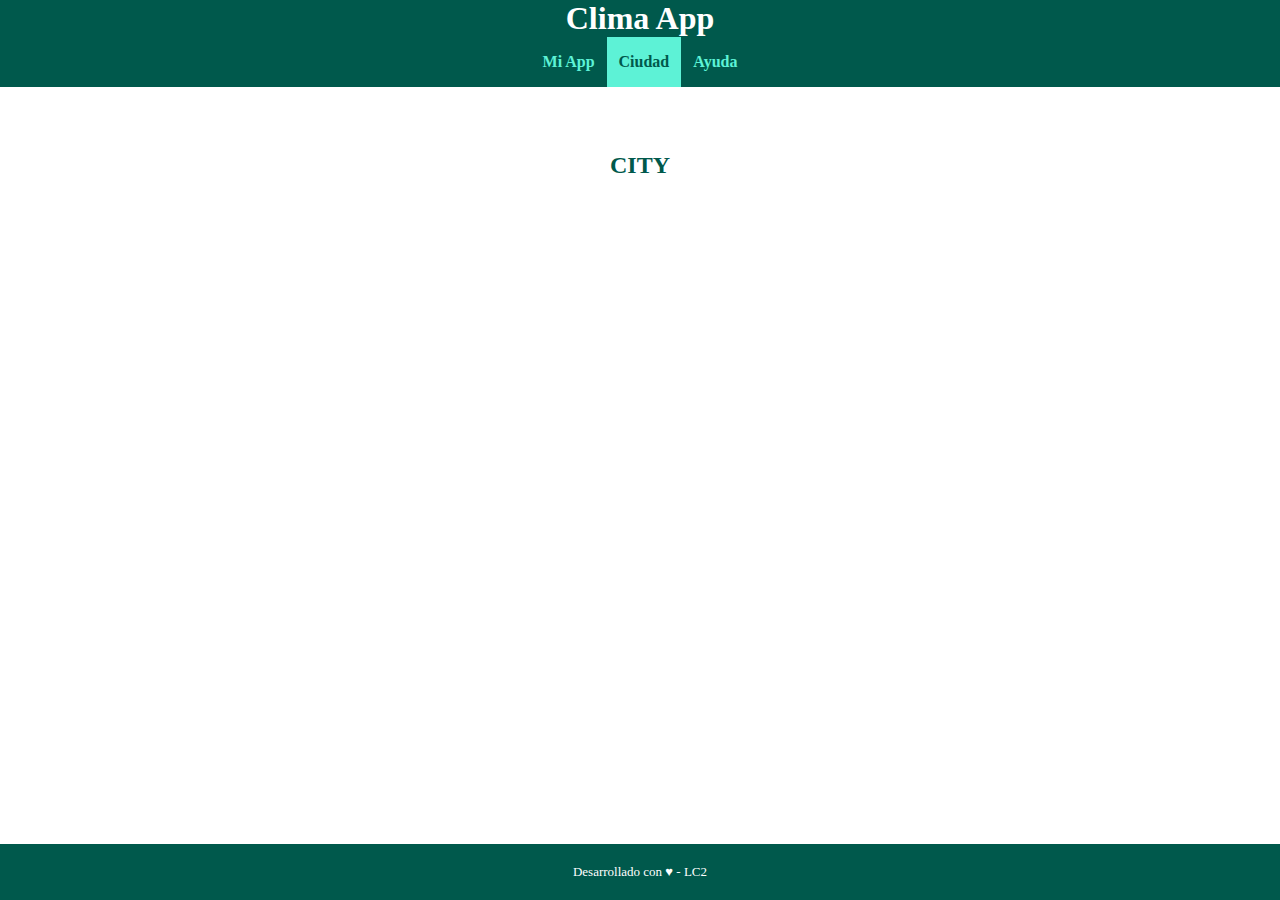
==== Grupo7_TpClima/add_city.html @ d2a12b85 "Pagina principal enlazada" ====
<!DOCTYPE html>
<html lang="es">

<head>
    <meta charset="UTF-8">
    <meta name="viewport" content="width=device-width, initial-scale=1.0">
    <title>TUP LC2 - TP Integrador</title>
    <!-- Estilos CSS -->
    <link rel="stylesheet" href="css/common.css">
</head>

<body>
    <header>
        <h1>
            <span>Clima App</span>
        </h1>
        <nav>
            <ul>
                <li><a href="index.html">Mi App</a></li>
                <li class="current-page"><a href="#">Ciudad</a></li>
                <li><a href="help.html">Ayuda</a></li>
            </ul>
        </nav>
    </header>
    <!-- Contenido principal de la página -->
    <main>
        <h2>CITY</h2>
        <section id="form-city-list">
            <!-- Sección donde se debe colocar el formulario, con el select y el
botón de consultar -->
        </section>
        <section id="section-weather-result">
            <!-- Sección donde se debe mostrar el clima de la ciudad -->
        </section>
    </main>
    <footer>
        <p>
            Desarrollado con ♥ - LC2
        </p>
    </footer>
</body>

</html>
---- Grupo7_TpClima/css/common.css ----
* {
    box-sizing: border-box;
    margin: 0;
    padding: 0;
    font-family: 'Lucida Sans', 'Lucida Sans Regular', 'Lucida Grande', 'Lucida Sans'
 'Unicode', Geneva, Verdana, sans-serif;

}

:root {
    /* Declaro variables CSS con colores principales */
    --color-theme: #00594c;
    --color-active: #5df2d6;
    --color-back-active: #04957d;
    --color-gradient: linear-gradient(to right, var(--color-theme),
var(--color-back-active));
}

body {
    height: 100%;
    width: 100%;
}

ul {
    list-style: none;
    padding: 0;
    margin: 0;
}

button,
a {
    user-select: none;
    -webkit-user-select: none;
}

header {
    position: fixed;
    top: 0;
    width: 100%;
    background: var(--color-theme);
}

nav>ul {
    display: flex;
    justify-content: space-between;
    justify-content: center;
}

nav li {
    flex:
        0 0 auto;
}

nav li a {
    display: block;
    padding: 16px 12px;
    text-align: center;
    text-decoration: none;
    font-size: 1em;
    font-weight: bold;
    color: var(--color-active);
}

nav li.current-page a {
    color: var(--color-theme);
    background-color: var(--color-active);
    pointer-events: none;
}

main {
    margin-top: 120px;
    overflow: auto;
    padding: 16px;
    padding-bottom: 60px;
    height: calc (100% - 120px);
}

h1 {
    text-align: center;
    margin:0;
    color: white;
}

h1>img {
    width: 70px;
    vertical-align: middle;
}

h2 {
    color: var(--color-theme);
    margin: 16px 0;
    text-align: center;
}

h3 {
    color: var(--color-theme);
    margin: 8px 0;
}

main section {
    display: flex;
    justify-content: space-around;
}

footer {
    position: fixed;
    bottom: 0px;
    background: var(--color-theme);
    width: 100%;
    text-align: center;
    padding-top: 10px;
    padding-bottom: 10px;
}

footer p {
    font-size: small;
    color: white;
}

main p {
        margin-bottom: 16px;
    }

/* Media Query: Estilos a aplicar sólo en pantallas mayores a 400px */
    @media (min-width: 400px) {
        main {
            padding-left: 10%;
            padding-right: 10%;
        }

        footer {
            padding-top: 20px;
            padding-bottom: 20px;
        }
    }
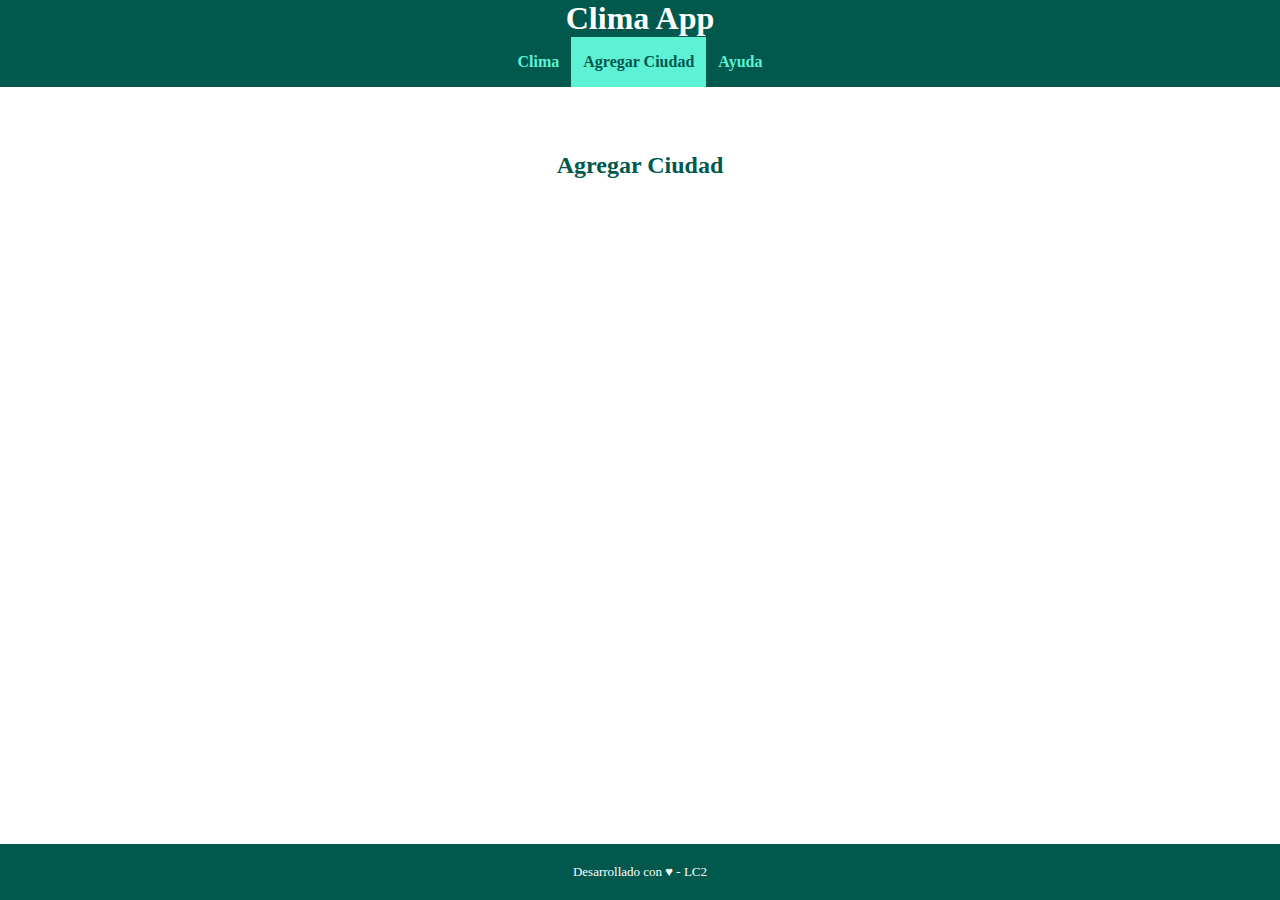
==== commit 2f778b48: "Primera parte terminada" ====
--- a/Grupo7_TpClima/add_city.html
+++ b/Grupo7_TpClima/add_city.html
@@ -7,6 +7,7 @@
     <title>TUP LC2 - TP Integrador</title>
     <!-- Estilos CSS -->
     <link rel="stylesheet" href="css/common.css">
+    <link rel="stylesheet" href="css/pages/add_city.css">
 </head>
 
 <body>
@@ -16,15 +17,15 @@
         </h1>
         <nav>
             <ul>
-                <li><a href="index.html">Mi App</a></li>
-                <li class="current-page"><a href="#">Ciudad</a></li>
+                <li><a href="index.html">Clima</a></li>
+                <li class="current-page"><a href="#">Agregar Ciudad</a></li>
                 <li><a href="help.html">Ayuda</a></li>
             </ul>
         </nav>
     </header>
     <!-- Contenido principal de la página -->
     <main>
-        <h2>CITY</h2>
+        <h2>Agregar Ciudad</h2>
         <section id="form-city-list">
             <!-- Sección donde se debe colocar el formulario, con el select y el
 botón de consultar -->
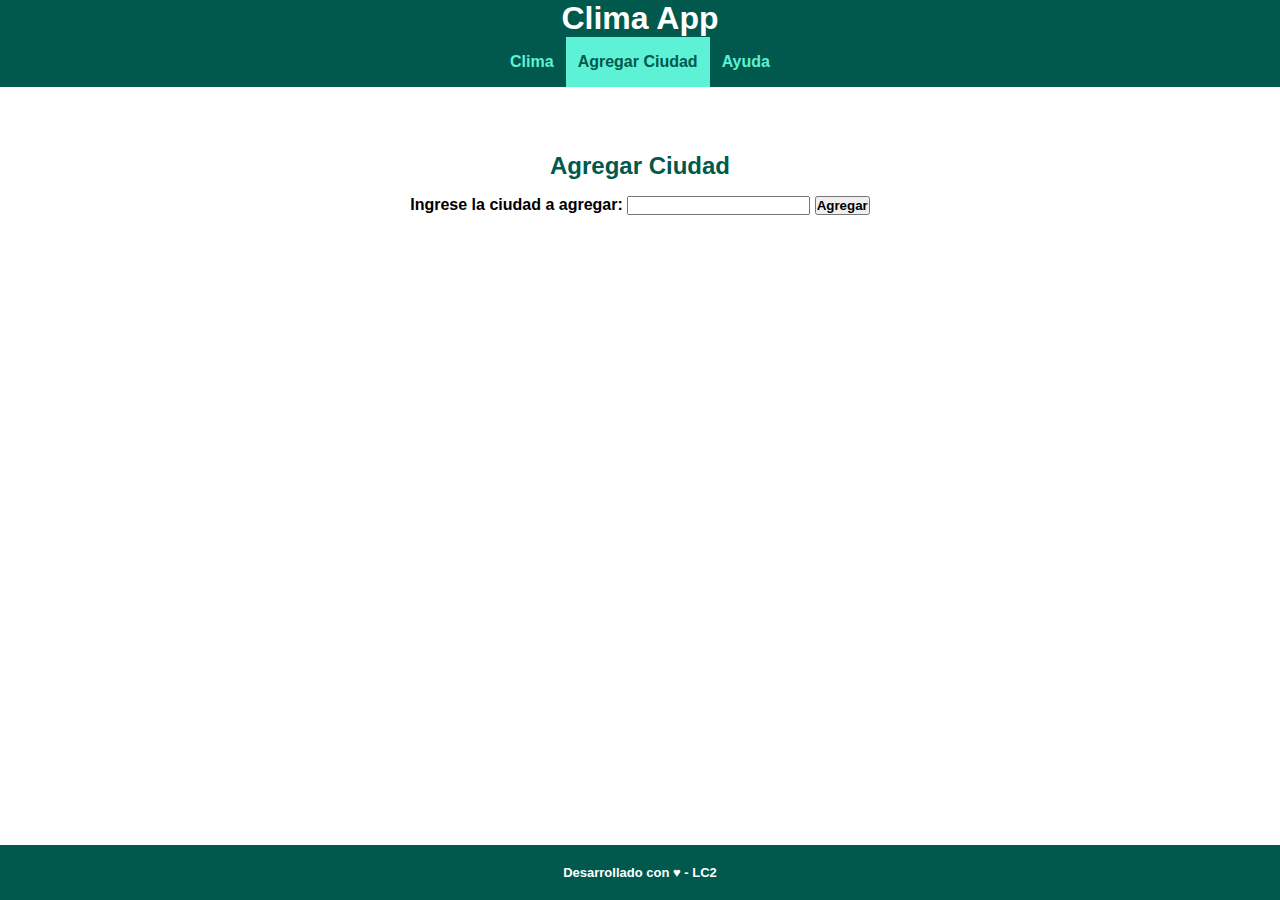
==== commit b6b60f60: "Punto 7 terminado" ====
--- a/Grupo7_TpClima/add_city.html
+++ b/Grupo7_TpClima/add_city.html
@@ -26,12 +26,14 @@
     <!-- Contenido principal de la página -->
     <main>
         <h2>Agregar Ciudad</h2>
-        <section id="form-city-list">
-            <!-- Sección donde se debe colocar el formulario, con el select y el
-botón de consultar -->
-        </section>
-        <section id="section-weather-result">
-            <!-- Sección donde se debe mostrar el clima de la ciudad -->
+        <section>
+            <form class="formAgCiudad">
+            <label for="AgCiudad">
+                Ingrese la ciudad a agregar:
+            </label>
+            <input id="AgCiudad" type="text" name="AgCiudad">
+            <input type="submit" value="Agregar">
+        </form>
         </section>
     </main>
     <footer>
--- a/Grupo7_TpClima/css/common.css
+++ b/Grupo7_TpClima/css/common.css
@@ -2,8 +2,7 @@
     box-sizing: border-box;
     margin: 0;
     padding: 0;
-    font-family: 'Lucida Sans', 'Lucida Sans Regular', 'Lucida Grande', 'Lucida Sans'
- 'Unicode', Geneva, Verdana, sans-serif;
+    font-family: 'Lucida Sans', 'Lucida Sans Regular', 'Lucida Grande', 'Lucida Sans Unicode', Geneva, Verdana, sans-serif;
 
 }
 
@@ -132,4 +131,5 @@
             padding-top: 20px;
             padding-bottom: 20px;
         }
-    }+    }
+
--- a/Grupo7_TpClima/css/pages/add_city.css
+++ b/Grupo7_TpClima/css/pages/add_city.css
@@ -0,0 +1,5 @@
+*
+{
+    font-weight: bold;
+}
+
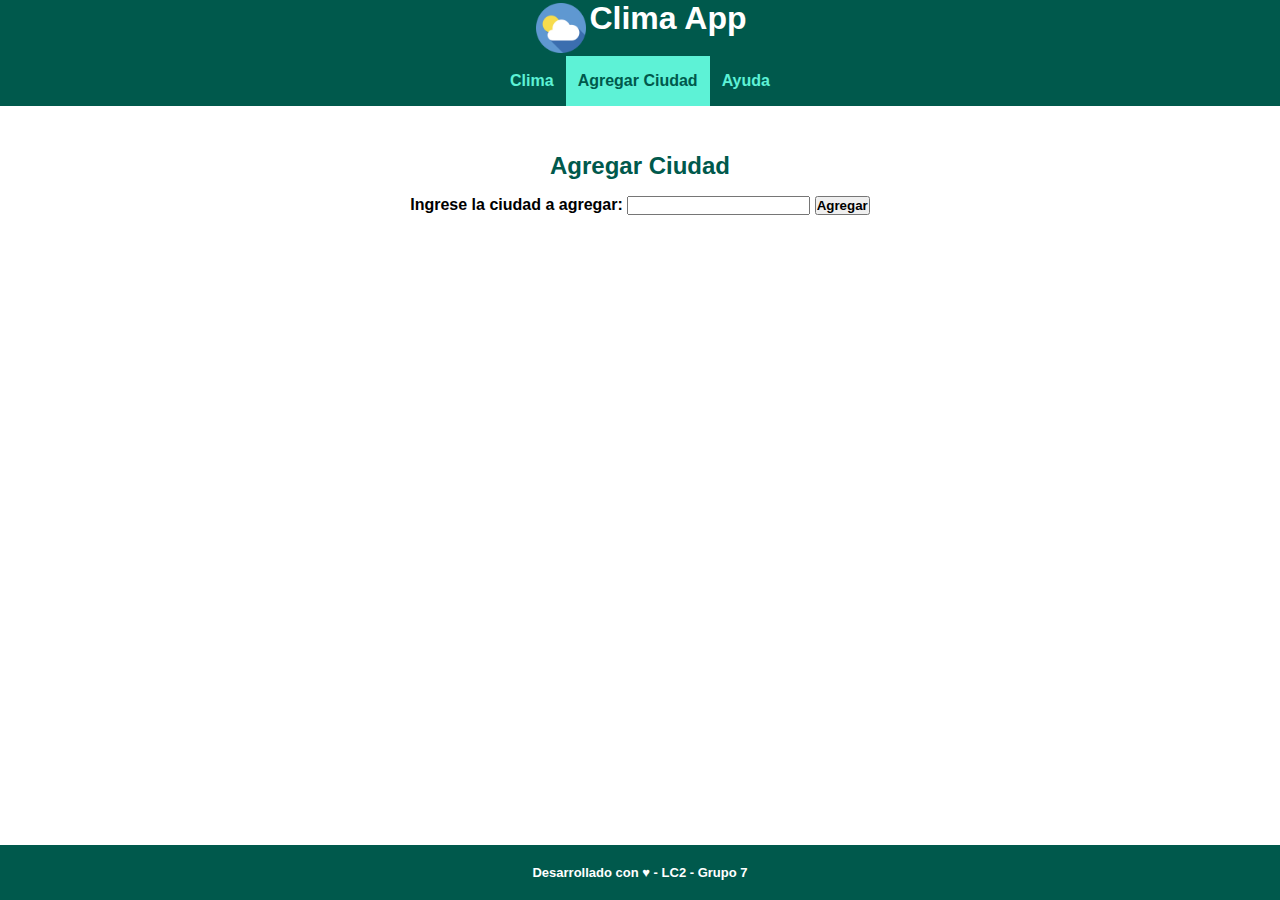
==== commit a924f9ce: "Tp-terminado" ====
--- a/Grupo7_TpClima/add_city.html
+++ b/Grupo7_TpClima/add_city.html
@@ -12,9 +12,14 @@
 
 <body>
     <header>
-        <h1>
-            <span>Clima App</span>
-        </h1>
+        <div class="icon">
+
+            <img src="img/clima_icon.png">
+            <h1>
+                <span>Clima App</span>
+            </h1>
+
+        </div>
         <nav>
             <ul>
                 <li><a href="index.html">Clima</a></li>
@@ -38,7 +43,7 @@
     </main>
     <footer>
         <p>
-            Desarrollado con ♥ - LC2
+            Desarrollado con ♥ - LC2 - Grupo 7
         </p>
     </footer>
 </body>
--- a/Grupo7_TpClima/css/common.css
+++ b/Grupo7_TpClima/css/common.css
@@ -37,6 +37,7 @@
     top: 0;
     width: 100%;
     background: var(--color-theme);
+    align-items: center;
 }
 
 nav>ul {
@@ -133,3 +134,16 @@
         }
     }
 
+   .icon
+   {
+    display: flex;
+    text-align: center;
+    justify-content: center;
+   }
+
+   .icon img
+   {
+    height: 50px;
+    margin: 3px;
+
+   }
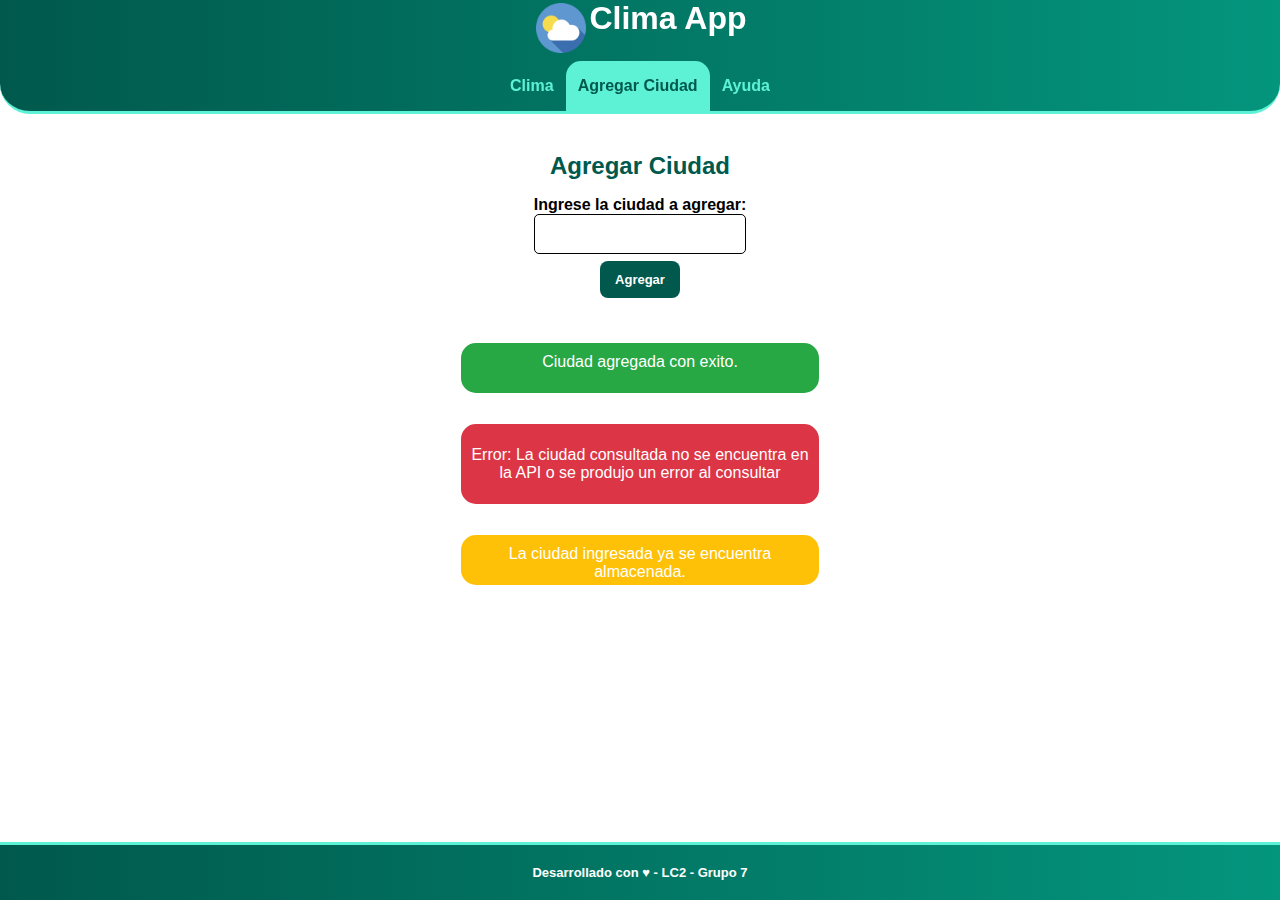
==== commit e46b2c9d: "Tp integrador parte 2 - Grupo 7" ====
--- a/Grupo7_TpClima/add_city.html
+++ b/Grupo7_TpClima/add_city.html
@@ -33,13 +33,36 @@
         <h2>Agregar Ciudad</h2>
         <section>
             <form class="formAgCiudad">
+            <div id="ingcity">
             <label for="AgCiudad">
                 Ingrese la ciudad a agregar:
             </label>
+            </div>
+            <div id="agcity">
             <input id="AgCiudad" type="text" name="AgCiudad">
+            </div>
+            <div id="ag">
             <input type="submit" value="Agregar">
+            </div>
         </form>
         </section>
+
+        <div id="green" class="cent">
+            <p>
+                Ciudad agregada con exito.
+            </p>
+        </div>
+        <div id="red" class="cent">
+            <p>
+                Error: La ciudad consultada no se encuentra en la API o se produjo un error al consultar
+            </p>
+        </div>
+        <div id="yellow" class="cent">
+            <p>
+                La ciudad ingresada ya se encuentra almacenada.
+            </p>
+        </div>
+
     </main>
     <footer>
         <p>
--- a/Grupo7_TpClima/css/common.css
+++ b/Grupo7_TpClima/css/common.css
@@ -13,6 +13,11 @@
     --color-back-active: #04957d;
     --color-gradient: linear-gradient(to right, var(--color-theme),
 var(--color-back-active));
+}
+
+nav
+{
+    margin-top: 5px;
 }
 
 body {
@@ -36,8 +41,10 @@
     position: fixed;
     top: 0;
     width: 100%;
-    background: var(--color-theme);
+    background: var(--color-gradient);
     align-items: center;
+    border-radius: 0 0 30px 30px;
+    border-bottom: #5df2d6 3px solid;
 }
 
 nav>ul {
@@ -49,6 +56,7 @@
 nav li {
     flex:
         0 0 auto;
+        
 }
 
 nav li a {
@@ -65,6 +73,7 @@
     color: var(--color-theme);
     background-color: var(--color-active);
     pointer-events: none;
+    border-radius: 15px 15px 0 0;
 }
 
 main {
@@ -81,10 +90,6 @@
     color: white;
 }
 
-h1>img {
-    width: 70px;
-    vertical-align: middle;
-}
 
 h2 {
     color: var(--color-theme);
@@ -105,11 +110,12 @@
 footer {
     position: fixed;
     bottom: 0px;
-    background: var(--color-theme);
+    background: var(--color-gradient);
     width: 100%;
     text-align: center;
     padding-top: 10px;
     padding-bottom: 10px;
+    border-top: #5df2d6 3px solid;
 }
 
 footer p {
@@ -119,6 +125,20 @@
 
 main p {
         margin-bottom: 16px;
+    }
+
+    .icon
+    {
+     display: flex;
+     text-align: center;
+     justify-content: center;
+    }
+ 
+    .icon img
+    {
+     height: 50px;
+     margin: 3px;
+ 
     }
 
 /* Media Query: Estilos a aplicar sólo en pantallas mayores a 400px */
@@ -134,16 +154,4 @@
         }
     }
 
-   .icon
-   {
-    display: flex;
-    text-align: center;
-    justify-content: center;
-   }
-
-   .icon img
-   {
-    height: 50px;
-    margin: 3px;
-
-   }
+ 
--- a/Grupo7_TpClima/css/pages/add_city.css
+++ b/Grupo7_TpClima/css/pages/add_city.css
@@ -3,3 +3,78 @@
     font-weight: bold;
 }
 
+#agcity input
+{
+    border: 1.5px solid black;
+    border-radius: 5px;
+    width: 100%;
+    height: 40px;
+    margin-bottom: 7px;
+}
+
+#ag input
+{
+    background-color: var(--color-theme);
+    border-radius: 8px;
+    padding: 8px;
+    border: none;
+    color: white;
+    font-size: 13px;
+    height: 37px;
+    width: 80px;
+    margin-left: 0px;
+}
+
+#ag
+{
+    text-align: center;
+    margin-bottom: 30px;
+}
+
+#green p
+{
+    background-color: #28a745;
+    color: white;
+    text-align: center;
+    padding: 10px;
+    font-weight: normal;
+    border-radius: 15px;
+    width: 36%;
+    height: 50px;
+}
+
+#red p
+{
+    background-color: #dc3545;
+    color: white;
+    text-align: center;
+    padding: 10px;
+    font-weight: normal;
+    border-radius: 15px;
+    width: 36%;
+    height: 80px;
+    display: flex;
+    align-items: center;
+    justify-content: center;
+}
+
+#yellow p
+{
+    background-color: #ffc107;
+    color: white;
+    text-align: center;
+    padding: 10px;
+    font-weight: normal;
+    border-radius: 15px;
+    width: 36%;
+    height: 50px;
+}
+
+
+.cent
+{
+    display: flex;
+    align-items: center;
+    justify-content: center;
+    margin: 15px;
+}
